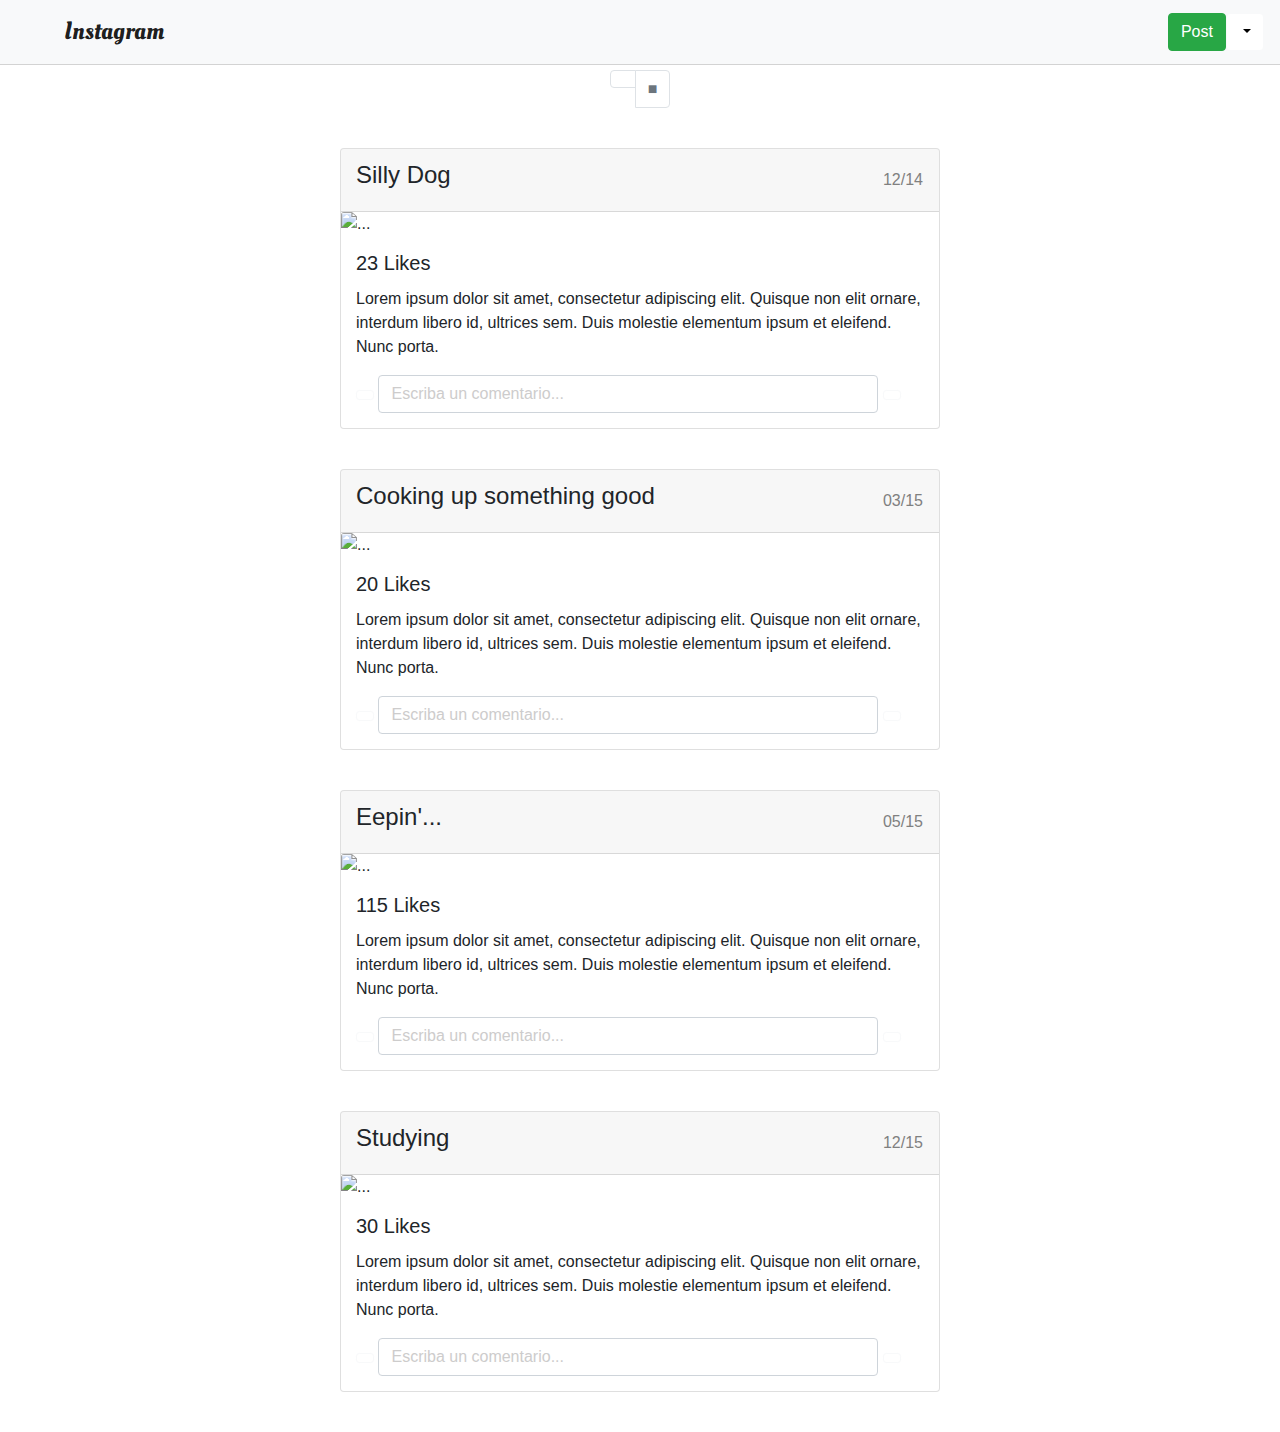
==== feed.html @ dfaf5dbd "Add files via upload" ====
<!doctype html>
<html lang="en">
    <head>
        <!-- Required meta tags -->
        <meta charset="utf-8">
        <meta name="viewport" content="width=device-width, initial-scale=1, shrink-to-fit=no">
        <link href="https://fonts.googleapis.com/css?family=Oleo+Script" rel="stylesheet">        
        <link rel="stylesheet" href="https://stackpath.bootstrapcdn.com/bootstrap/4.3.1/css/bootstrap.min.css" integrity="sha384-ggOyR0iXCbMQv3Xipma34MD+dH/1fQ784/j6cY/iJTQUOhcWr7x9JvoRxT2MZw1T" crossorigin="anonymous">
        <link rel="stylesheet" href="style.css">
        <title>Feed</title>
    </head>
    <body>
        <!-- Navbar -->
        <nav class="navbar fixed-top navbar-light bg-light">
            <span class="navbar-brand mb-0 ml-5 h1"><i class="fab fa-instagram"></i> Instagram</span>
            <form class="form-inline">
                <button data-toggle="modal" data-target="#exampleModal" class="btn btn-success" 
                type="button">Post</button>
                <div class="btn-group">
                    <button type="button" class="btn btn-light dropdown-toggle" data-toggle="dropdown" 
                    aria-haspopup="true" aria-expanded="false">
                        <i class="fas fa-cog"></i>
                    </button>
                    <div class="dropdown-menu dropdown-menu-right">
                        <a class="dropdown-item" href="#">Accion</a>
                        <a class="dropdown-item" href="#">Otra accion</a>
                        <div class="dropdown-divider"></div>
                        <a class="dropdown-item" href="#">Cerrar sesión</a>
                    </div>
                </div>
            </form>
        </nav>
        <!-- Buttons -->
        <nav aria-label="Page navigation example" class="margen">
            <ul class="pagination justify-content-center">
                <li class="page-item"><a class="page-link text-secondary" href="index.html">
                    <i class="fas fa-th"></i></a>
                </li>
                <li class="page-item"><a class="page-link text-secondary" href="feed.html">■</a></li>
            </ul>
        </nav>
        <!--Feed-->
        <div class="card">
            <div class="card-header">
                <h4 class="titulo">Silly Dog</h4>
                <button type="button" class="btn btn-link">12/14</button>
            </div>
            <img src="https://as2.ftcdn.net/v2/jpg/02/71/09/23/1000_F_271092321_KWzz3JmciFYtzJRyTJE5ZMKSu4p1ATrK.jpg" class="card-img-top" alt="...">
            <div class="card-body">
                <h5 class="card-title">23 Likes</h5>
                <p class="card-text">Lorem ipsum dolor sit amet, consectetur adipiscing elit. Quisque non elit ornare, interdum libero id, ultrices sem. Duis molestie elementum ipsum et eleifend. Nunc porta.</p>
                <button type="button" class="btn btn-light btn-sm">
                    <i class="far fa-heart"></i>
                </button>
                <input type="text" class="form-control comentario" id="recipient-name" value="Escriba un comentario...">
                <button type="button" class="btn btn-light btn-sm">
                    <i class="fas fa-ellipsis-v"></i>
                </button>
            </div>
        </div>
        <div class="card">
            <div class="card-header">
                <h4 class="titulo">Cooking up something good</h4>
                <button type="button" class="btn btn-link">03/15</button>
            </div>
            <img src="https://thumbs.dreamstime.com/z/cat-chef-cooking-fried-meat-green-grill-pan-gas-stove-white-background-isolated-cat-cooks-fried-meat-stove-150774188.jpg" class="card-img-top" alt="...">
            <div class="card-body">
                <h5 class="card-title">20 Likes</h5>
                <p class="card-text">Lorem ipsum dolor sit amet, consectetur adipiscing elit. Quisque non elit ornare, interdum libero id, ultrices sem. Duis molestie elementum ipsum et eleifend. Nunc porta.</p>
                <button type="button" class="btn btn-light btn-sm">
                    <i class="far fa-heart"></i>
                </button>
                <input type="text" class="form-control comentario" id="recipient-name" value="Escriba un comentario...">
                <button type="button" class="btn btn-light btn-sm">
                    <i class="fas fa-ellipsis-v"></i>
                </button>
            </div>
        </div>
        <div class="card">
                <div class="card-header">
                    <h4 class="titulo">Eepin'...</h4>
                    <button type="button" class="btn btn-link">05/15</button>
                </div>
                <img src="https://media.istockphoto.com/id/450319327/photo/sleeping-cat.jpg?s=612x612&w=0&k=20&c=S1h-Nyv6ZBf3eWYc3SKWOdLIpViz4SHtDasYjIFwtWo=" class="card-img-top" alt="...">
                <div class="card-body">
                    <h5 class="card-title">115 Likes</h5>
                    <p class="card-text">Lorem ipsum dolor sit amet, consectetur adipiscing elit. Quisque non elit ornare, interdum libero id, ultrices sem. Duis molestie elementum ipsum et eleifend. Nunc porta.</p>
                    <button type="button" class="btn btn-light btn-sm">
                        <i class="far fa-heart"></i>
                    </button>
                    <input type="text" class="form-control comentario" id="recipient-name" value="Escriba un comentario...">
                    <button type="button" class="btn btn-light btn-sm">
                        <i class="fas fa-ellipsis-v"></i>
                    </button>
                </div>
            </div>
            <div class="card">
                <div class="card-header">
                    <h4 class="titulo">Studying</h4>
                    <button type="button" class="btn btn-link">12/15</button>
                </div>
                <img src="https://thumbs.dreamstime.com/b/cat-reading-notebook-gray-white-background-85094197.jpg" class="card-img-top" alt="...">
                <div class="card-body">
                    <h5 class="card-title">30 Likes</h5>
                    <p class="card-text">Lorem ipsum dolor sit amet, consectetur adipiscing elit. Quisque non elit ornare, interdum libero id, ultrices sem. Duis molestie elementum ipsum et eleifend. Nunc porta.</p>
                    <button type="button" class="btn btn-light btn-sm">
                        <i class="far fa-heart"></i>
                    </button>
                    <input type="text" class="form-control comentario" id="recipient-name" value="Escriba un comentario...">
                    <button type="button" class="btn btn-light btn-sm">
                        <i class="fas fa-ellipsis-v"></i>
                    </button>
                </div>
            </div>
        <!--Modal-->
        <div class="modal fade" id="exampleModal" tabindex="-1" role="dialog"
            aria-labelledby="exampleModalCenterTitle" aria-hidden="true">
            <div class="modal-dialog modal-dialog-centered" role="document">
                <div class="modal-content">
                    <div class="modal-body">
                        <div class="form-group">
                            <textarea class="form-control" id="message-text"></textarea>
                        </div>
                        <button type="button" class="btn btn-light btn-sm">
                            <i class="fas fa-camera"></i>
                        </button>
                        <button type="button" class="btn btn-light btn-sm">
                            <i class="fas fa-map-marker-alt"></i>
                        </button>
                    </div>
                    <div class="modal-footer">
                        <button type="button" class="btn btn-secondary" data-dismiss="modal">Cancelar</button>
                        <button type="button" class="btn btn-success">Publicar</button>
                    </div>
                </div>
            </div>
        </div>
    <!-- jQuery first, then Popper.js, then Bootstrap JS -->
    <script src="https://code.jquery.com/jquery-3.3.1.slim.min.js" integrity="sha384-q8i/X+965DzO0rT7abK41JStQIAqVgRVzpbzo5smXKp4YfRvH+8abtTE1Pi6jizo" crossorigin="anonymous"></script>
    <script src="https://cdnjs.cloudflare.com/ajax/libs/popper.js/1.14.7/umd/popper.min.js" integrity="sha384-UO2eT0CpHqdSJQ6hJty5KVphtPhzWj9WO1clHTMGa3JDZwrnQq4sF86dIHNDz0W1" crossorigin="anonymous"></script>
    <script src="https://stackpath.bootstrapcdn.com/bootstrap/4.3.1/js/bootstrap.min.js" integrity="sha384-JjSmVgyd0p3pXB1rRibZUAYoIIy6OrQ6VrjIEaFf/nJGzIxFDsf4x0xIM+B07jRM" crossorigin="anonymous"></script>
    <script src="https://kit.fontawesome.com/fd4b9d596c.js" crossorigin="anonymous"></script>
  </body>
</html>
---- style.css ----
.navbar-brand{
    font-family: 'Oleo Script', cursive;
    font-size: 25px;
}
.btn-light{
    background-color: #ffffff;
    color: #000000;
}
.navbar{
    border-bottom: 1px solid lightgray;
}
.margen{
    margin-top: 70px;
}
.seg-ter{
    margin-top: 5px;
}
.card{
    margin: 40px auto;
    width: 600px;
}
.card-header{
    padding: .75rem 15px;
}
.titulo{
    display: inline-block;
}
.btn-link{
    float: right;
    color: gray;
    padding-right: 0px;
}
.card-body{
    padding: 15px;
}
.comentario{
    color: #CDCCCC;
    display: inline-block;
    width: 88%;
}
.feed-img{
    width:450px;
    height:300px;
    object-fit: cover:
}
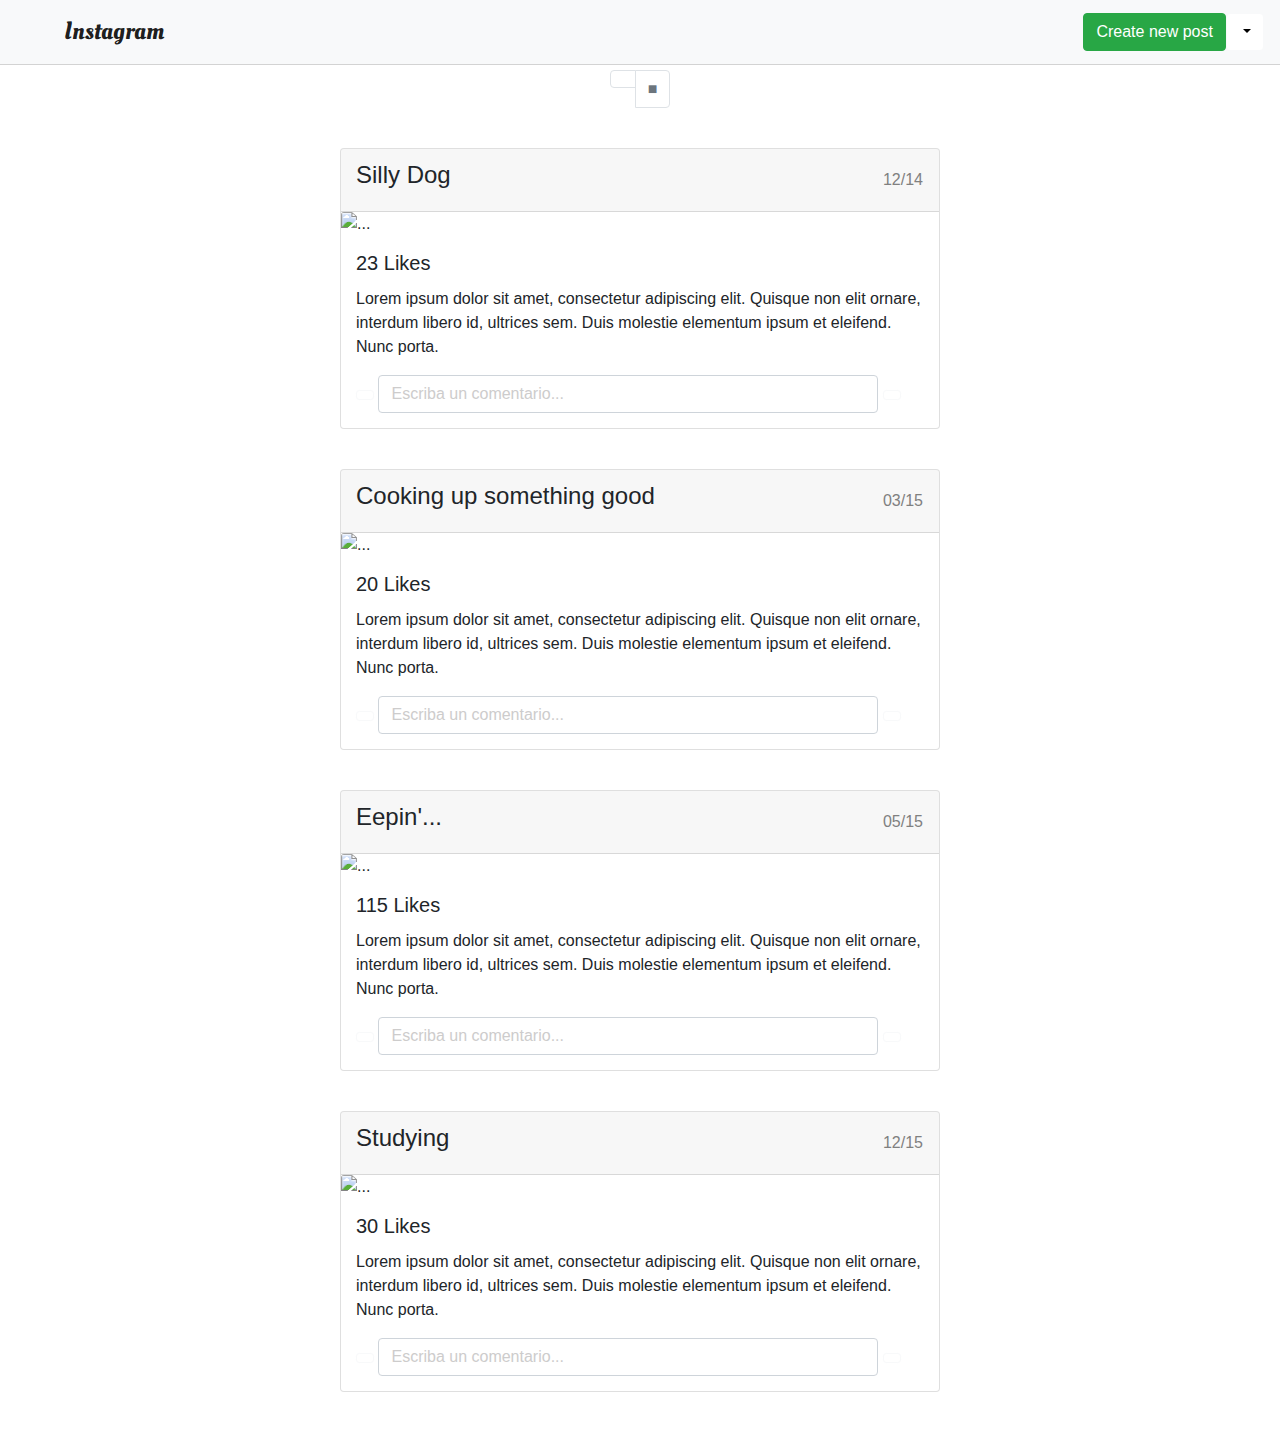
==== commit 18429d64: "Add files via upload" ====
--- a/feed.html
+++ b/feed.html
@@ -15,17 +15,18 @@
             <span class="navbar-brand mb-0 ml-5 h1"><i class="fab fa-instagram"></i> Instagram</span>
             <form class="form-inline">
                 <button data-toggle="modal" data-target="#exampleModal" class="btn btn-success" 
-                type="button">Post</button>
+                type="button">Create new post</button>
                 <div class="btn-group">
                     <button type="button" class="btn btn-light dropdown-toggle" data-toggle="dropdown" 
                     aria-haspopup="true" aria-expanded="false">
                         <i class="fas fa-cog"></i>
                     </button>
                     <div class="dropdown-menu dropdown-menu-right">
-                        <a class="dropdown-item" href="#">Accion</a>
-                        <a class="dropdown-item" href="#">Otra accion</a>
+                        <a class="dropdown-item" href="#">Profile</a>
+                        <a class="dropdown-item" href="#">Accesibility</a>
+                        <a class="dropdown-item" href="#">Privacy and data</a>
                         <div class="dropdown-divider"></div>
-                        <a class="dropdown-item" href="#">Cerrar sesión</a>
+                        <a class="dropdown-item" href="#">Log out</a>
                     </div>
                 </div>
             </form>
